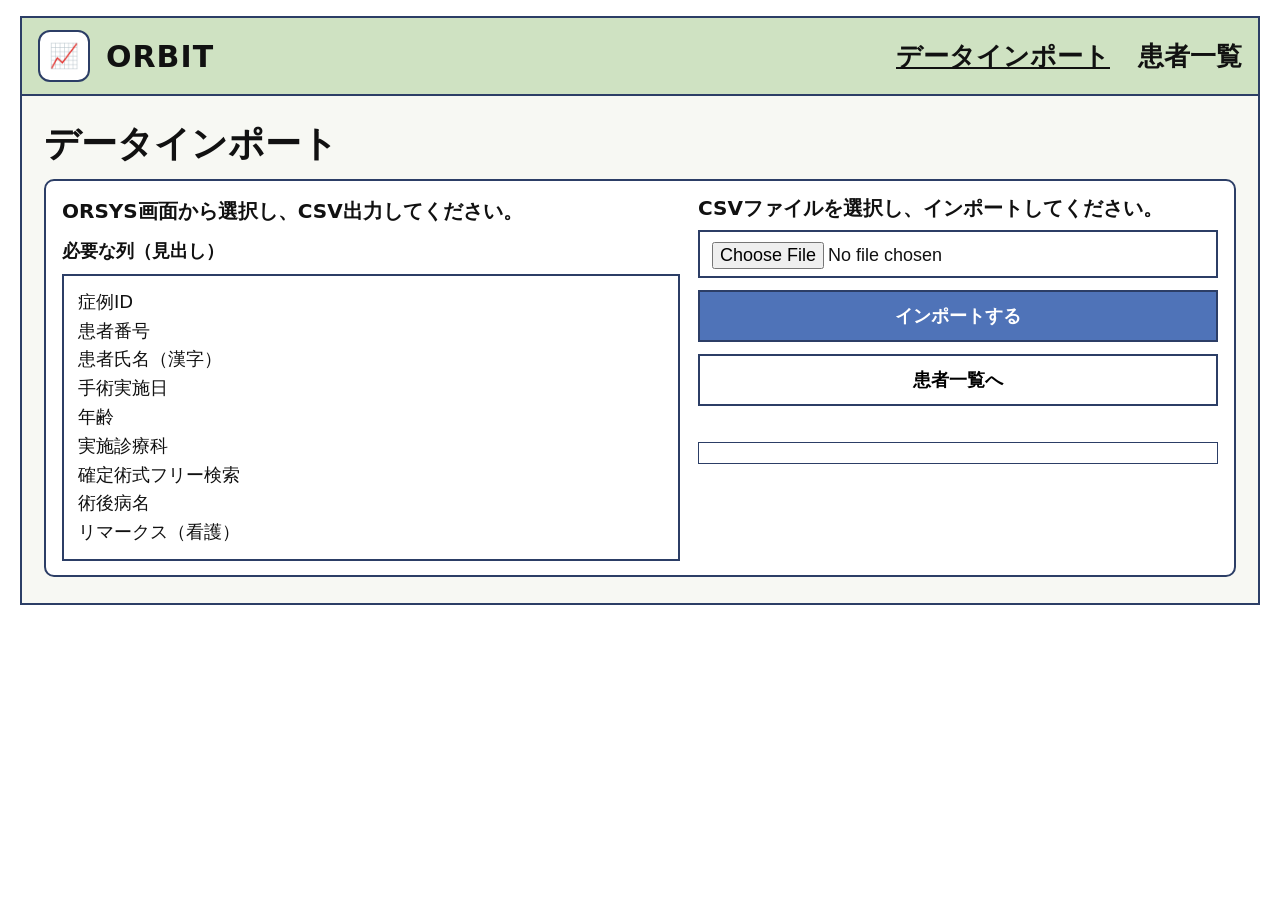
==== index.html @ dad04283 "Initial demo version" ====
<!doctype html>
<html lang="ja">
<head>
  <meta charset="utf-8" />
  <meta name="viewport" content="width=device-width,initial-scale=1" />
  <title>index</title>
  <link rel="stylesheet" href="./styles.css" />

  <!-- OGP -->
  <meta property="og:type" content="website" />
  <meta property="og:site_name" content="ORBIT" />
  <meta property="og:title" content="ORBIT" />
  <meta property="og:description" content="手術コスト算定管理（CSVインポート・患者一覧・消耗品入力）" />
  <meta property="og:url" content="https://YOUR-RENDER-URL.onrender.com/" />
  <meta property="og:image" content="https://YOUR-RENDER-URL.onrender.com/assets/ogp.png" />
  <meta property="og:image:width" content="1200" />
  <meta property="og:image:height" content="630" />

  <!-- Twitter -->
  <meta name="twitter:card" content="summary_large_image" />
  <meta name="twitter:title" content="ORBIT" />
  <meta name="twitter:description" content="手術コスト算定管理（CSVインポート・患者一覧・消耗品入力）" />
  <meta name="twitter:image" content="https://YOUR-RENDER-URL.onrender.com/assets/ogp.png" />

</head>
<body>
  <div class="page-title">index.html</div>

  <div class="shell">
    <div id="appHeader"></div>

    <div class="content">
      <div class="h1">データインポート</div>

      <div class="card" style="display:grid; grid-template-columns: 1fr 520px; gap:18px; align-items:start;">
        <div class="note">
          <div style="font-weight:900; font-size:20px; margin-bottom:8px;">
            ORSYS画面から選択し、CSV出力してください。
          </div>

          <div style="margin-top:10px; font-weight:900;">必要な列（見出し）</div>
          <div style="border:2px solid var(--border); padding:12px 14px; background:white; margin-top:8px;">
            症例ID<br>
            患者番号<br>
            患者氏名（漢字）<br>
            手術実施日<br>
            年齢<br>
            実施診療科<br>
            確定術式フリー検索<br>
            術後病名<br>
            リマークス（看護）
          </div>

          
        </div>

        <div>
          <div style="font-weight:900; font-size:20px; margin-bottom:8px;">
            CSVファイルを選択し、インポートしてください。
          </div>

          <div style="display:grid; grid-template-columns: 1fr; gap:12px;">
            <input class="input" type="file" id="file" accept=".csv,text/csv" />
            <button class="btn blue" id="btnImport">インポートする</button>
            <button class="btn secondary" id="btnGoCases">患者一覧へ</button>
            <div id="msg" style="font-weight:900;"></div>
          </div>
        </div>
      </div>

    </div>
  </div>

  <script src="./app.js"></script>
  <script>
  seedIfEmpty();
  renderAppHeader({ active: "import" });

  const file = qs("#file");
  const msg  = qs("#msg");

  qs("#btnGoCases").addEventListener("click", ()=> location.href="./cases.html");

  function tryDecode(buf, enc){
    try{
      return new TextDecoder(enc).decode(buf);
    }catch{
      return null;
    }
  }

  function looksLikeHasHeader(text, headerWord){
    // ざっくり「症例ID」が文字化けせず含まれてるか
    return text && text.includes(headerWord);
  }

  qs("#btnImport").addEventListener("click", async ()=>{
    if(!file.files || file.files.length === 0){
      alert("CSVファイルを選択してください");
      return;
    }

    const f = file.files[0];
    const buf = await f.arrayBuffer();

    // 優先順：Shift_JIS系 → UTF-8（Excel由来はだいたいSJIS）
    const candidates = ["shift-jis", "cp932", "utf-8"];
    let text = null;

    for(const enc of candidates){
      const t = tryDecode(buf, enc);
      if(looksLikeHasHeader(t, "症例ID")){ text = t; break; }
      // まだ見つからない場合も、最後にutf-8は一応使う
      if(!text) text = t;
    }

    try{
      const r = importCasesFromCSV(text);
      msg.textContent = `インポート完了：${r.imported}件（合計 ${r.total}件）`;
      alert("インポートしました（画面遷移なし）");
    }catch(e){
      console.error(e);
      alert(String(e.message || e));
    }
  });
</script>
</body>
</html>
---- styles.css ----
:root{
  --green:#cfe2c2;
  --blue:#4f73b8;
  --blue2:#6e97c8;
  --border:#2c3e66;
  --beige:#f3d3b7;
  --bg:#f7f8f3;
  --card:#ffffff;
}

*{ box-sizing:border-box; }
body{
  margin:0;
  font-family:"Noto Sans JP", system-ui, -apple-system, "Segoe UI", sans-serif;
  background:white;
  color:#111;
}

.page-title{
  font-size:34px;
  margin:16px 20px 8px;
  font-weight:800;
}

.shell{
  margin:16px 20px 40px;
  border:2px solid var(--border);
  background:var(--bg);
}

.topbar{
  display:flex;
  align-items:center;
  gap:16px;
  padding:12px 16px;
  background:var(--green);
  border-bottom:2px solid var(--border);
}

.logo{
  width:52px;height:52px;
  border:2px solid var(--border);
  border-radius:12px;
  display:grid;
  place-items:center;
  background:white;
  font-size:24px;
}

.app-title{
  font-size:30px;
  font-weight:900;
  letter-spacing:1px;
}

.nav{
  margin-left:auto;
  display:flex;
  gap:28px;
  font-size:26px;
  font-weight:900;
}
.nav a{ color:#111; text-decoration:none; }
.nav a:hover{ text-decoration:underline; }
.nav a.active{ text-decoration:underline; }

.content{
  padding:18px 22px 26px;
}

/* Cards */
.card{
  background:var(--card);
  border:2px solid var(--border);
  border-radius:10px;
  padding:14px 16px;
}

/* Labels / Inputs */
.label{
  background:var(--blue);
  color:white;
  border:2px solid var(--border);
  padding:10px 12px;
  font-size:18px;
  font-weight:900;
  text-align:center;
}

.input, select{
  border:2px solid var(--border);
  padding:10px 12px;
  font-size:18px;
  background:white;
  width:100%;
  height:48px;
}

/* Buttons */
.btn{
  border:2px solid var(--border);
  background:var(--beige);
  padding:12px 16px;
  font-size:18px;
  font-weight:900;
  cursor:pointer;
}
.btn.secondary{ background:white; }
.btn.blue{ background:var(--blue); color:white; }
.btn.small{ padding:10px 14px; font-size:16px; }
.btn:active{ transform:translateY(1px); }

.btn.linklike{
  background:transparent;
  border:none;
  color:#1565c0;
  font-weight:900;
  font-size:18px;
  text-decoration:underline;
  cursor:pointer;
}
.highlight{
  background:#25f1ff;
  padding:2px 8px;
  font-weight:900;
}

/* Tables */
.table-wrap{
  background:white;
  border:2px solid var(--border);
  overflow:auto;
}

table{
  width:100%;
  border-collapse:collapse;
  table-layout:fixed;
  background:white;
}

th, td{
  border:1px solid #777;
  padding:10px 10px;
  font-size:16px;
  vertical-align:middle;
}

th{
  background:var(--blue2);
  color:white;
  font-size:18px;
  font-weight:900;
  text-align:center;
}

td.center{ text-align:center; }
td.right{ text-align:right; }
td.actions{ text-align:center; }

/* Filter area */
.filters{
  display:grid;
  grid-template-columns: 240px 1fr 240px 1fr; /* 開始/終了の2セット */
  gap:14px 16px;
  align-items:center;
}

/* input/selectが列からはみ出さない保険 */
.filters > *{ min-width:0; }

/* Page headings */
.h1{
  font-size:36px;
  font-weight:900;
  margin:6px 0 10px;
}
.h2{
  font-size:26px;
  font-weight:900;
  margin:18px 0 10px;
}

/* Usage header grid */
.case-head{
  display:grid;
  grid-template-columns: 140px 220px 140px 1fr;
  gap:10px 12px;
  align-items:center;
}

/* Small inline note list */
.note{
  font-size:18px;
  line-height:1.6;
}

/* Responsive */
@media (max-width: 1100px){
  .filters{
    grid-template-columns: 160px 1fr 160px 1fr;
  }
}
@media (max-width: 720px){
  .filters{
    grid-template-columns: 140px 1fr;
  }
  .case-head{
    grid-template-columns: 140px 1fr;
  }
  .nav{ font-size:22px; gap:18px; }
  .app-title{ font-size:26px; }
}
@media (max-width: 1200px){
  .filters{
    grid-template-columns: 160px minmax(220px, 1fr) 160px minmax(220px, 1fr);
  }
}
@media (max-width: 720px){
  .filters{
    grid-template-columns: 140px 1fr;
  }
}
.page-title { display: none; }

/* 表示ボタン（縦に潰れない＆中央配置） */
td.actions{
  padding: 8px 10px;
}

td.actions .btn.linklike{
  display:inline-flex;
  align-items:center;
  justify-content:center;
  width: 64px;            /* ボタン幅 */
  height: 40px;           /* ボタン高さ */
  padding: 0;
  border-radius: 6px;
  text-decoration: none;  /* 下線いらないなら */
}

td.actions .highlight{
  display:inline-block;
  padding: 6px 10px;
  background:#25f1ff;     /* いまの水色を維持 */
  border-radius: 4px;
  line-height: 1;
}
/* 手術一覧の外枠の内側に余白を作る */
.table-wrap{
  padding: 12px;          /* ←左右余白ができる */
  background: white;
}
table{
  width:100%;
}
th, td{
  padding: 8px 8px;       /* 12→8くらいに */
}
/* ===== テーブルを全体的に詰める ===== */
table th{
  padding: 6px 8px;      /* ヘッダーの上下余白を減らす */
  font-size: 16px;       /* 大きすぎるなら少し下げる */
}

table td{
  padding: 6px 8px;      /* 本文セルの上下余白を減らす */
  font-size: 16px;
  line-height: 1.2;      /* 行間も詰める */
}

/* 行の高さが大きく見える原因が中央寄せならこれも効く */
td.center{
  vertical-align: middle;
}

/* もし input が表内にあるページでも高さを詰めたいなら（任意） */
table .input, table select{
  height: 40px;
  font-size: 16px;
  padding: 6px 8px;
}
/* テーブル：左右の余白だけ詰める（上下は維持） */
table th, table td{
  padding-left: 2px;
  padding-right: 22px;
}
/* 手術一覧テーブル外枠だけ角丸 */
.table-wrap{
  border-radius: 18px;
  overflow: hidden; /* 中のテーブル角もきれいに切る */
}
/* 術式欄だけ横に2列ぶん伸ばす */
.case-head .wide-proc{
  grid-column: 2 / span 3;  /* value列(2)から右端まで伸ばす */
}
/* case-usages 上部ヘッダ：左の値を広く、右の値を短く */
.case-head{
  grid-template-columns: 140px 360px 140px 1fr;
}

/* 患者IDの値は改行しない（はみ出しは省略） */
#hPatient{
  white-space: nowrap;
  overflow: hidden;
  text-overflow: ellipsis;
}
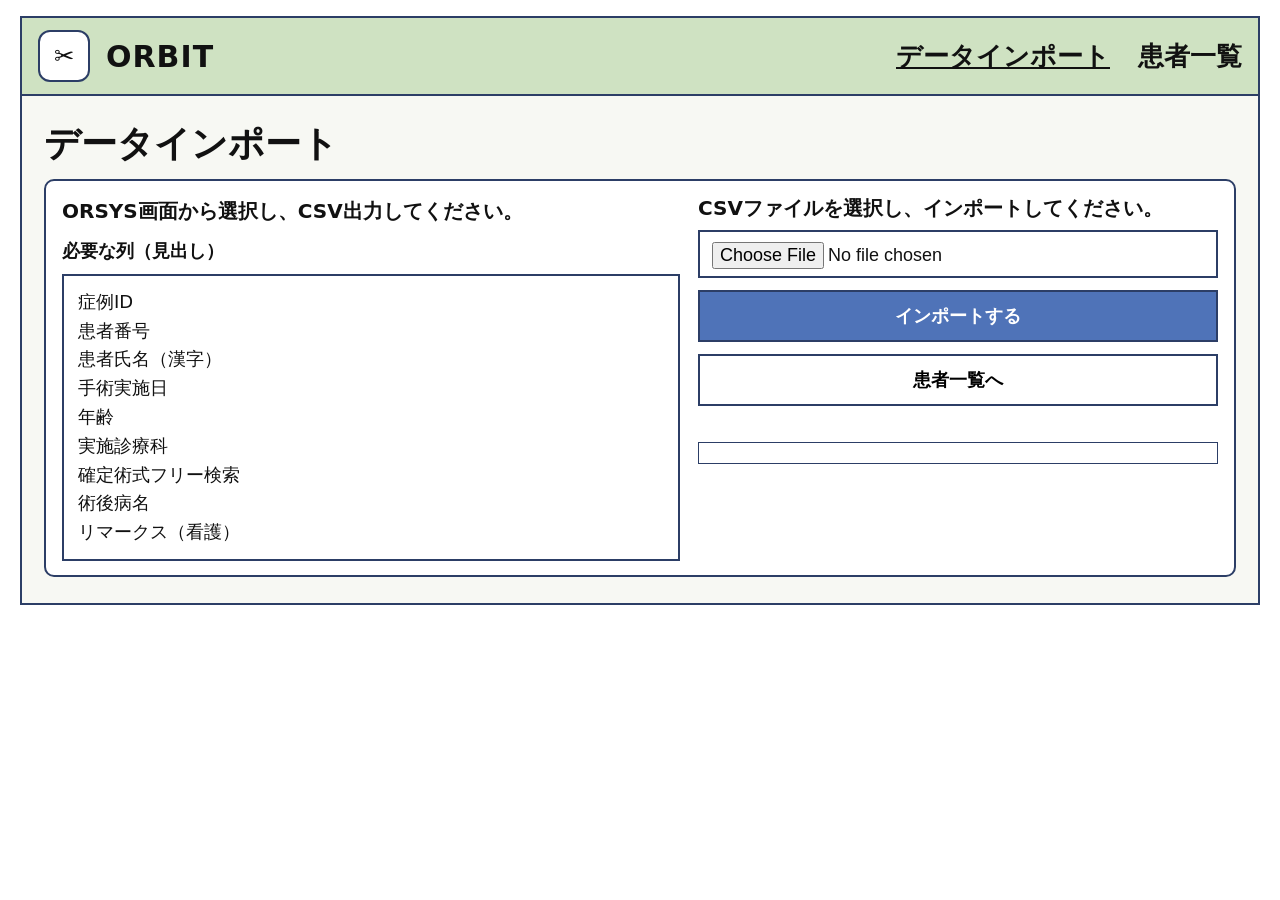
==== commit cd3d9edb: "Fix OGP URLs" ====
--- a/index.html
+++ b/index.html
@@ -7,21 +7,21 @@
   <link rel="stylesheet" href="./styles.css" />
 
   <!-- OGP -->
-  <meta property="og:type" content="website" />
-  <meta property="og:site_name" content="ORBIT" />
-  <meta property="og:title" content="ORBIT" />
-  <meta property="og:description" content="手術コスト算定管理（CSVインポート・患者一覧・消耗品入力）" />
-  <meta property="og:url" content="https://YOUR-RENDER-URL.onrender.com/" />
-  <meta property="og:image" content="https://YOUR-RENDER-URL.onrender.com/assets/ogp.png" />
-  <meta property="og:image:width" content="1200" />
-  <meta property="og:image:height" content="630" />
+<!-- OGP -->
+<meta property="og:type" content="website" />
+<meta property="og:site_name" content="ORBIT" />
+<meta property="og:title" content="ORBIT" />
+<meta property="og:description" content="手術コスト算定管理（CSVインポート・患者一覧・消耗品入力）" />
+<meta property="og:url" content="https://orbit-demo.onrenderer.com/" />
+<meta property="og:image" content="https://orbit-demo.onrenderer.com/assets/ogp.png" />
+<meta property="og:image:width" content="1200" />
+<meta property="og:image:height" content="630" />
 
-  <!-- Twitter -->
-  <meta name="twitter:card" content="summary_large_image" />
-  <meta name="twitter:title" content="ORBIT" />
-  <meta name="twitter:description" content="手術コスト算定管理（CSVインポート・患者一覧・消耗品入力）" />
-  <meta name="twitter:image" content="https://YOUR-RENDER-URL.onrender.com/assets/ogp.png" />
-
+<!-- Twitter -->
+<meta name="twitter:card" content="summary_large_image" />
+<meta name="twitter:title" content="ORBIT" />
+<meta name="twitter:description" content="手術コスト算定管理（CSVインポート・患者一覧・消耗品入力）" />
+<meta name="twitter:image" content="https://orbit-demo.onrenderer.com/assets/ogp.png" />
 </head>
 <body>
   <div class="page-title">index.html</div>
